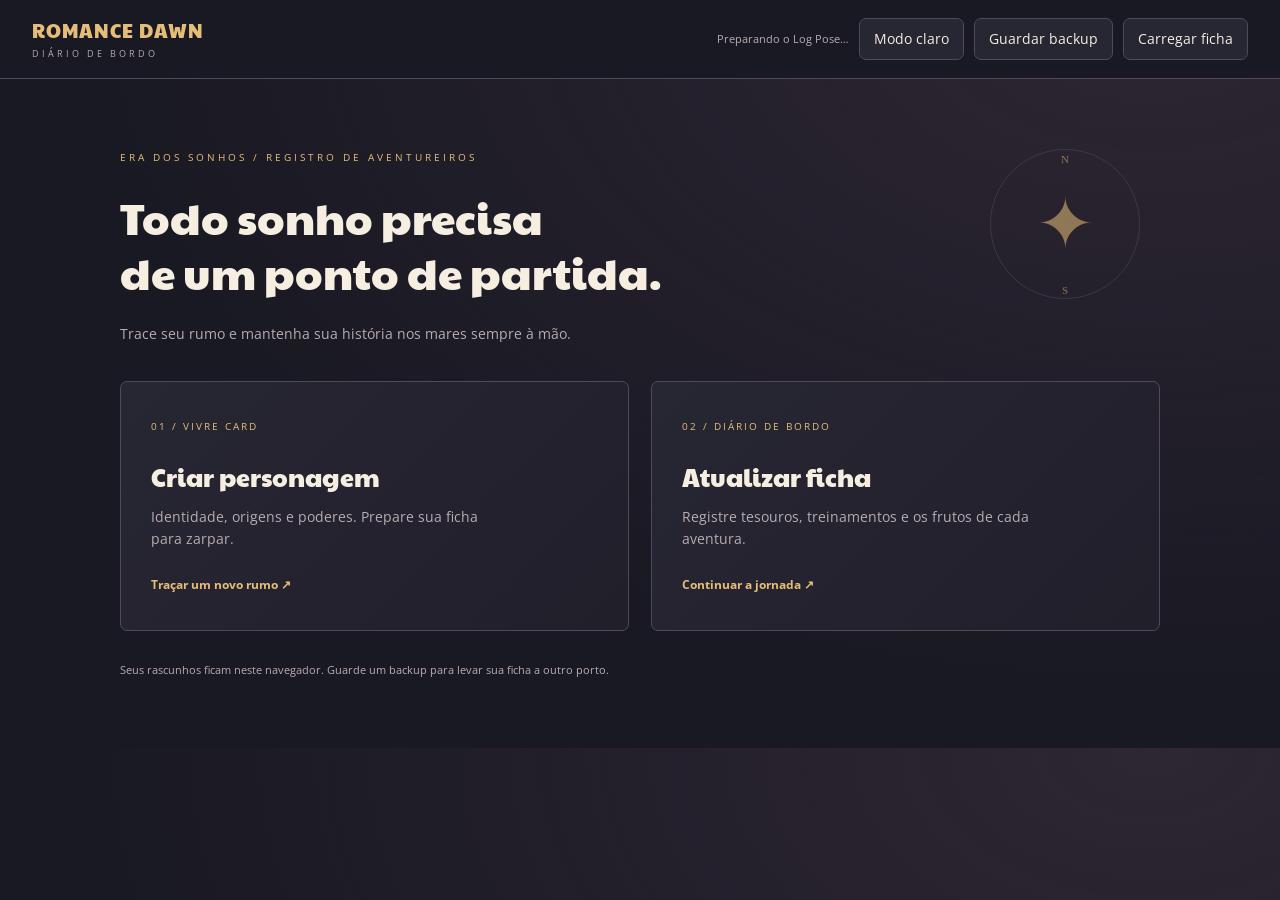
==== romance-dawn/index.html @ ea5b0c15 "Add Romance Dawn app with confirmed forum posting" ====
<!doctype html>
<html lang="pt-BR"><head><meta charset="utf-8"><meta name="viewport" content="width=device-width, initial-scale=1"><title>Romance Dawn — Diário de Bordo</title><link rel="stylesheet" href="assets/fonts/fonts.css"><link rel="stylesheet" href="app.css"></head>
<body class="darkmode">
<header class="app-header"><a href="#" id="brand">ROMANCE DAWN<span>DIÁRIO DE BORDO</span></a><div class="header-actions"><span id="save-status" role="status">Preparando o Log Pose…</span><button id="theme" type="button">Modo claro</button><button id="backup" type="button">Guardar backup</button><button id="import" type="button">Carregar ficha</button><input id="file" type="file" accept=".json,.html,text/html,application/json" hidden></div></header>
<main id="launcher"><div class="compass" aria-hidden="true">N<span>✦</span>S</div><p class="eyebrow">ERA DOS SONHOS / REGISTRO DE AVENTUREIROS</p><h1>Todo sonho precisa<br>de um ponto de partida.</h1><p class="intro">Trace seu rumo e mantenha sua história nos mares sempre à mão.</p><div class="module-cards"><button id="create-module" type="button"><small>01 / VIVRE CARD</small><strong>Criar personagem</strong><span>Identidade, origens e poderes. Prepare sua ficha para zarpar.</span><b>Traçar um novo rumo ↗</b></button><button id="update-module" type="button"><small>02 / DIÁRIO DE BORDO</small><strong>Atualizar ficha</strong><span>Registre tesouros, treinamentos e os frutos de cada aventura.</span><b>Continuar a jornada ↗</b></button></div><p class="local-note">Seus rascunhos ficam neste navegador. Guarde um backup para levar sua ficha a outro porto.</p></main>
<main id="workspace" hidden><section class="editor-column"><div class="workspace-title"><button id="home" type="button">← Porto</button><h1 id="module-title">Vivre Card</h1><button id="new" type="button">Novo personagem</button></div><nav id="steps" aria-label="Etapas da ficha"></nav><div id="editor"></div></section><aside class="preview-column"><div class="preview-toolbar"><div><small>VIVRE CARD / PRÉVIA</small><strong id="preview-name">Seu personagem</strong></div><label>Paleta da prévia<select id="preview-faction"></select></label></div><div class="preview-scroll"><iframe id="preview" title="Prévia da ficha de personagem" sandbox="allow-same-origin"></iframe></div></aside></main>
<dialog id="import-dialog"><form method="dialog"><div class="dialog-heading"><h2>Recuperar Vivre Card</h2><button aria-label="Fechar" value="cancel">×</button></div><p>Cole o JSON de backup ou o HTML gerado pelo aplicativo. A importação substitui o rascunho atual.</p><textarea id="import-text" aria-label="Código da ficha" rows="10" spellcheck="false"></textarea><p id="import-error" role="alert"></p><div class="dialog-actions"><button value="cancel">Cancelar</button><button type="button" id="import-file-button">Escolher arquivo</button><button type="button" id="import-code">Recuperar ficha</button></div></form></dialog>
<dialog id="confirm-dialog"><div class="dialog-heading"><h2 id="confirm-title">Conferir registro</h2><button id="confirm-close" aria-label="Fechar" type="button">×</button></div><pre id="confirm-summary"></pre><label class="approval"><input id="approved" type="checkbox"> Conferi os valores e as alterações conforme a aprovação da narração.</label><div class="dialog-actions"><button id="confirm-cancel" type="button">Voltar à edição</button><button id="confirm-accept" type="button">Registrar atualização</button></div></dialog>
<div id="toast" role="status" aria-live="polite" hidden></div><script type="module" src="app.js"></script></body></html>
---- romance-dawn/assets/fonts/fonts.css ----
@font-face {
  font-family: 'Blaka Hollow';
  font-style: normal;
  font-weight: 400;
  font-display: swap;
  src: url(font-0.ttf) format('truetype');
}
@font-face {
  font-family: 'Open Sans';
  font-style: normal;
  font-weight: 400;
  font-stretch: normal;
  font-display: swap;
  src: url(font-1.ttf) format('truetype');
}
@font-face {
  font-family: 'Open Sans';
  font-style: normal;
  font-weight: 700;
  font-stretch: normal;
  font-display: swap;
  src: url(font-2.ttf) format('truetype');
}
@font-face {
  font-family: 'Paytone One';
  font-style: normal;
  font-weight: 400;
  font-display: swap;
  src: url(font-3.ttf) format('truetype');
}
---- romance-dawn/app.css ----
:root{color-scheme:dark;--bg:#191923;--panel:#272633;--inset:#201f2a;--text:#f5eee1;--muted:#b8adb0;--gold:#e6bd78;--border:#514957;--accent:#a8c9cc;font:14px/1.6 'Open Sans',Verdana,sans-serif}
*{box-sizing:border-box}body{margin:0;background:radial-gradient(ellipse at 90% 0,#57415355,transparent 65%),var(--bg);color:var(--text)}body:not(.darkmode){color-scheme:light;--bg:#eee8dd;--panel:#fffaf0;--inset:#e7dfd2;--text:#302c35;--muted:#6a6265;--gold:#885d26;--border:#c6b9a6;--accent:#35636b}
button,input,select,textarea{font:inherit}button{cursor:pointer;color:var(--text);background:var(--panel);border:1px solid var(--border);padding:9px 14px;border-radius:7px}button:hover{border-color:var(--gold)}button:disabled{opacity:.45;cursor:default}button.primary{background:var(--gold);color:var(--bg);font-weight:700}button:focus-visible,a:focus-visible,input:focus-visible,textarea:focus-visible,select:focus-visible,summary:focus-visible{outline:2px solid var(--gold);outline-offset:3px}[hidden]{display:none!important}
.app-header{display:flex;align-items:center;justify-content:space-between;gap:20px;padding:18px 32px;border-bottom:1px solid var(--border);background:var(--bg)}#brand{text-decoration:none;font:19px/1.3 'Paytone One',sans-serif;color:var(--gold);letter-spacing:1px}#brand span{display:block;font:9px/1.5 'Open Sans',sans-serif;letter-spacing:3px;color:var(--muted);margin-top:4px}.header-actions{display:flex;align-items:center;gap:10px}#save-status{font-size:11px;color:var(--muted);max-width:300px}
#launcher{max-width:1100px;margin:70px auto;padding:0 30px;position:relative}.eyebrow{font-size:10px;letter-spacing:3px;color:var(--gold)}#launcher h1{font:44px/1.25 'Paytone One',sans-serif;margin:24px 0}.intro{color:var(--muted);margin-bottom:35px}.compass{position:absolute;right:50px;top:0;width:150px;height:150px;border:1px solid var(--border);border-radius:50%;display:flex;flex-direction:column;align-items:center;color:var(--gold);opacity:.55;font:11px/1.7 Georgia,serif}.compass span{font-size:70px;line-height:1.6}.module-cards{display:grid;grid-template-columns:1fr 1fr;gap:22px}.module-cards button{text-align:left;padding:30px;background:linear-gradient(135deg,var(--panel),var(--inset));min-height:250px}.module-cards small{display:block;font-size:10px;letter-spacing:2px;color:var(--gold)}.module-cards strong{display:block;font:25px/1.4 'Paytone One',sans-serif;margin:25px 0 12px}.module-cards span{display:block;color:var(--muted);max-width:360px}.module-cards b{display:block;margin-top:24px;color:var(--gold);font-size:12px}.local-note{color:var(--muted);font-size:11px;margin-top:30px}
#workspace{display:grid;grid-template-columns:minmax(430px,540px) minmax(940px,1fr);min-width:1430px}.editor-column{border-right:1px solid var(--border);padding:24px}.workspace-title{display:flex;align-items:center;gap:12px;margin-bottom:22px}.workspace-title h1{font:20px/1.4 'Paytone One',sans-serif;margin:0;flex:1}#steps{display:flex;flex-wrap:wrap;gap:6px;margin-bottom:25px}#steps button{font-size:11px;padding:8px 10px}#steps button[aria-current=step]{background:var(--gold);color:var(--bg);border-color:var(--gold)}#editor h2{font:24px/1.4 'Paytone One',sans-serif;margin:0 0 12px}#editor h3{font:17px/1.4 'Paytone One',sans-serif;margin:0 0 16px}.hint{color:var(--muted);font-size:12px}.hint a,.rule-link{color:var(--accent)}.fields{display:grid;grid-template-columns:1fr 1fr;gap:14px}.field{display:flex;flex-direction:column;gap:6px;margin:0 0 14px;min-width:0;font-size:11px;color:var(--muted)}.field:has(textarea){grid-column:1/-1}input:not([type=checkbox]),textarea,select{width:100%;padding:10px 12px;border:1px solid var(--border);border-radius:6px;background:var(--inset);color:var(--text);min-width:0}textarea{resize:vertical;min-height:85px;line-height:1.6}input[type=checkbox]{accent-color:var(--gold)}.entry{border:1px solid var(--border);border-radius:10px;padding:16px;margin-bottom:14px;background:var(--panel)}.entry summary{display:flex;gap:10px;align-items:center;cursor:pointer;color:var(--text);font-weight:700}.entry summary span{flex:1}.entry[open] summary{margin-bottom:16px}.entry summary button{font-size:10px;padding:5px 8px}.entry-tools{display:flex;gap:8px;margin-top:12px}.section-actions{display:flex;gap:10px;margin:18px 0 26px}.section-actions button{flex:1}.attribute-row{display:grid;grid-template-columns:1fr 85px 95px;align-items:center;gap:12px;border-bottom:1px solid var(--border);padding:10px 0}.attribute-row .field{margin:0}.attribute-row strong{font-size:13px}.meter-summary{padding:14px;margin:18px 0;background:var(--inset);border:1px solid var(--border);border-radius:8px}.issues{padding:14px;border-left:3px solid var(--gold);background:var(--inset);font-size:12px}.issues li{margin-bottom:8px}.output{font:11px/1.5 monospace;min-height:130px}.gem-row{display:grid;grid-template-columns:1fr 90px 90px;gap:12px;align-items:center;padding:10px 0;border-bottom:1px solid var(--border)}.gem-row .field{margin:0}.history-record{border-top:1px solid var(--border);padding:14px 0}.history-record pre{white-space:pre-wrap;overflow-wrap:anywhere;font:11px/1.6 inherit;max-height:300px;overflow:auto}
.preview-column{padding:24px;min-width:0}.preview-toolbar{display:flex;align-items:center;gap:14px;position:sticky;top:0;background:var(--bg);padding:0 0 16px;z-index:1}.preview-toolbar>div{flex:1}.preview-toolbar small{display:block;font-size:9px;letter-spacing:2px;color:var(--gold)}.preview-toolbar strong{font-size:14px}.preview-toolbar label{font-size:10px;color:var(--muted);max-width:180px}.preview-toolbar select{padding:6px;margin-top:4px}.preview-toolbar button{font-size:11px}.preview-scroll{overflow:auto;border:1px solid var(--border);border-radius:12px;background:var(--inset)}#preview{display:block;width:940px;height:1650px;border:0;background:transparent;margin:auto}
dialog{background:var(--panel);color:var(--text);border:1px solid var(--gold);border-radius:14px;width:640px;max-width:95vw;max-height:85vh;padding:24px}dialog::backdrop{background:#080910cc}.dialog-heading{display:flex;justify-content:space-between;gap:20px;align-items:center}.dialog-heading h2{font:23px/1.4 'Paytone One',sans-serif}.dialog-actions{display:flex;gap:10px;justify-content:flex-end;margin-top:18px}#confirm-summary{white-space:pre-wrap;overflow-wrap:anywhere;max-height:45vh;overflow:auto;background:var(--inset);padding:14px;font:12px/1.6 monospace}.approval{font-size:12px}#import-error{color:#eaa29b}#toast{position:fixed;bottom:22px;left:50%;transform:translateX(-50%);padding:14px 22px;max-width:650px;background:var(--panel);border:1px solid var(--gold);border-radius:10px;box-shadow:0 12px 40px #0005;z-index:100}
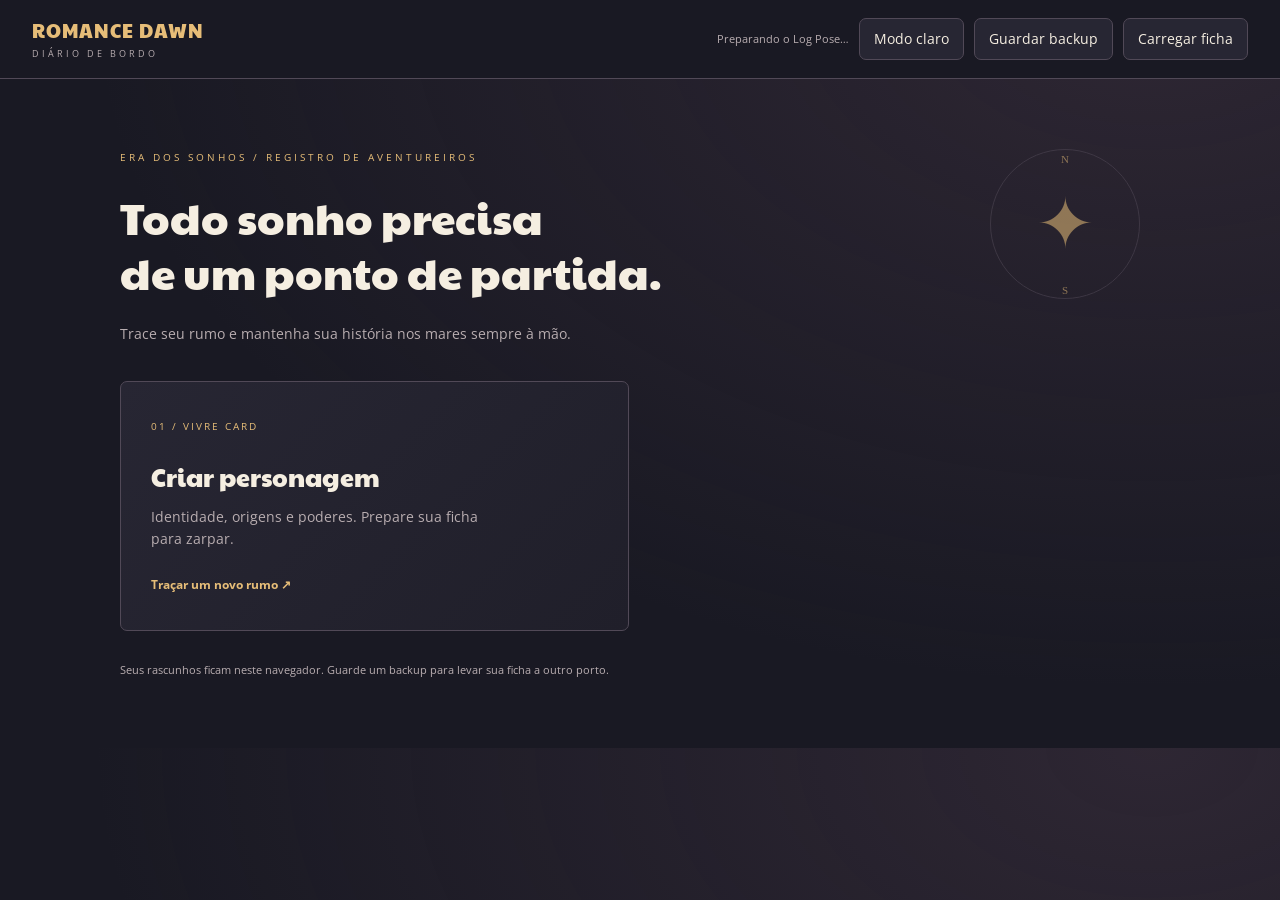
==== commit aa8ee131: "Add Romance Dawn app with confirmed forum posting" ====
--- a/romance-dawn/index.html
+++ b/romance-dawn/index.html
@@ -2,8 +2,8 @@
 <html lang="pt-BR"><head><meta charset="utf-8"><meta name="viewport" content="width=device-width, initial-scale=1"><title>Romance Dawn — Diário de Bordo</title><link rel="stylesheet" href="assets/fonts/fonts.css"><link rel="stylesheet" href="app.css"></head>
 <body class="darkmode">
 <header class="app-header"><a href="#" id="brand">ROMANCE DAWN<span>DIÁRIO DE BORDO</span></a><div class="header-actions"><span id="save-status" role="status">Preparando o Log Pose…</span><button id="theme" type="button">Modo claro</button><button id="backup" type="button">Guardar backup</button><button id="import" type="button">Carregar ficha</button><input id="file" type="file" accept=".json,.html,text/html,application/json" hidden></div></header>
-<main id="launcher"><div class="compass" aria-hidden="true">N<span>✦</span>S</div><p class="eyebrow">ERA DOS SONHOS / REGISTRO DE AVENTUREIROS</p><h1>Todo sonho precisa<br>de um ponto de partida.</h1><p class="intro">Trace seu rumo e mantenha sua história nos mares sempre à mão.</p><div class="module-cards"><button id="create-module" type="button"><small>01 / VIVRE CARD</small><strong>Criar personagem</strong><span>Identidade, origens e poderes. Prepare sua ficha para zarpar.</span><b>Traçar um novo rumo ↗</b></button><button id="update-module" type="button"><small>02 / DIÁRIO DE BORDO</small><strong>Atualizar ficha</strong><span>Registre tesouros, treinamentos e os frutos de cada aventura.</span><b>Continuar a jornada ↗</b></button></div><p class="local-note">Seus rascunhos ficam neste navegador. Guarde um backup para levar sua ficha a outro porto.</p></main>
+<main id="launcher"><div class="compass" aria-hidden="true">N<span>✦</span>S</div><p class="eyebrow">ERA DOS SONHOS / REGISTRO DE AVENTUREIROS</p><h1>Todo sonho precisa<br>de um ponto de partida.</h1><p class="intro">Trace seu rumo e mantenha sua história nos mares sempre à mão.</p><div class="module-cards"><button id="create-module" type="button"><small>01 / VIVRE CARD</small><strong>Criar personagem</strong><span>Identidade, origens e poderes. Prepare sua ficha para zarpar.</span><b>Traçar um novo rumo ↗</b></button><button id="update-module" type="button" hidden><small>02 / DIÁRIO DE BORDO</small><strong>Atualizar ficha</strong><span>Registre tesouros, treinamentos e os frutos de cada aventura.</span><b>Continuar a jornada ↗</b></button></div><p class="local-note">Seus rascunhos ficam neste navegador. Guarde um backup para levar sua ficha a outro porto.</p></main>
 <main id="workspace" hidden><section class="editor-column"><div class="workspace-title"><button id="home" type="button">← Porto</button><h1 id="module-title">Vivre Card</h1><button id="new" type="button">Novo personagem</button></div><nav id="steps" aria-label="Etapas da ficha"></nav><div id="editor"></div></section><aside class="preview-column"><div class="preview-toolbar"><div><small>VIVRE CARD / PRÉVIA</small><strong id="preview-name">Seu personagem</strong></div><label>Paleta da prévia<select id="preview-faction"></select></label></div><div class="preview-scroll"><iframe id="preview" title="Prévia da ficha de personagem" sandbox="allow-same-origin"></iframe></div></aside></main>
-<dialog id="import-dialog"><form method="dialog"><div class="dialog-heading"><h2>Recuperar Vivre Card</h2><button aria-label="Fechar" value="cancel">×</button></div><p>Cole o JSON de backup ou o HTML gerado pelo aplicativo. A importação substitui o rascunho atual.</p><textarea id="import-text" aria-label="Código da ficha" rows="10" spellcheck="false"></textarea><p id="import-error" role="alert"></p><div class="dialog-actions"><button value="cancel">Cancelar</button><button type="button" id="import-file-button">Escolher arquivo</button><button type="button" id="import-code">Recuperar ficha</button></div></form></dialog>
+<dialog id="import-dialog"><div><div class="dialog-heading"><h2>Recuperar Vivre Card</h2><button type="button" id="import-close" aria-label="Fechar">×</button></div><p>Cole o JSON de backup ou o HTML gerado pelo aplicativo. A importação substitui o rascunho atual.</p><textarea id="import-text" aria-label="Código da ficha" rows="10" spellcheck="false"></textarea><p id="import-error" role="alert"></p><div class="dialog-actions"><button type="button" id="import-cancel">Cancelar</button><button type="button" id="import-file-button">Escolher arquivo</button><button type="button" id="import-code">Recuperar ficha</button></div></div></dialog>
 <dialog id="confirm-dialog"><div class="dialog-heading"><h2 id="confirm-title">Conferir registro</h2><button id="confirm-close" aria-label="Fechar" type="button">×</button></div><pre id="confirm-summary"></pre><label class="approval"><input id="approved" type="checkbox"> Conferi os valores e as alterações conforme a aprovação da narração.</label><div class="dialog-actions"><button id="confirm-cancel" type="button">Voltar à edição</button><button id="confirm-accept" type="button">Registrar atualização</button></div></dialog>
 <div id="toast" role="status" aria-live="polite" hidden></div><script type="module" src="app.js"></script></body></html>
